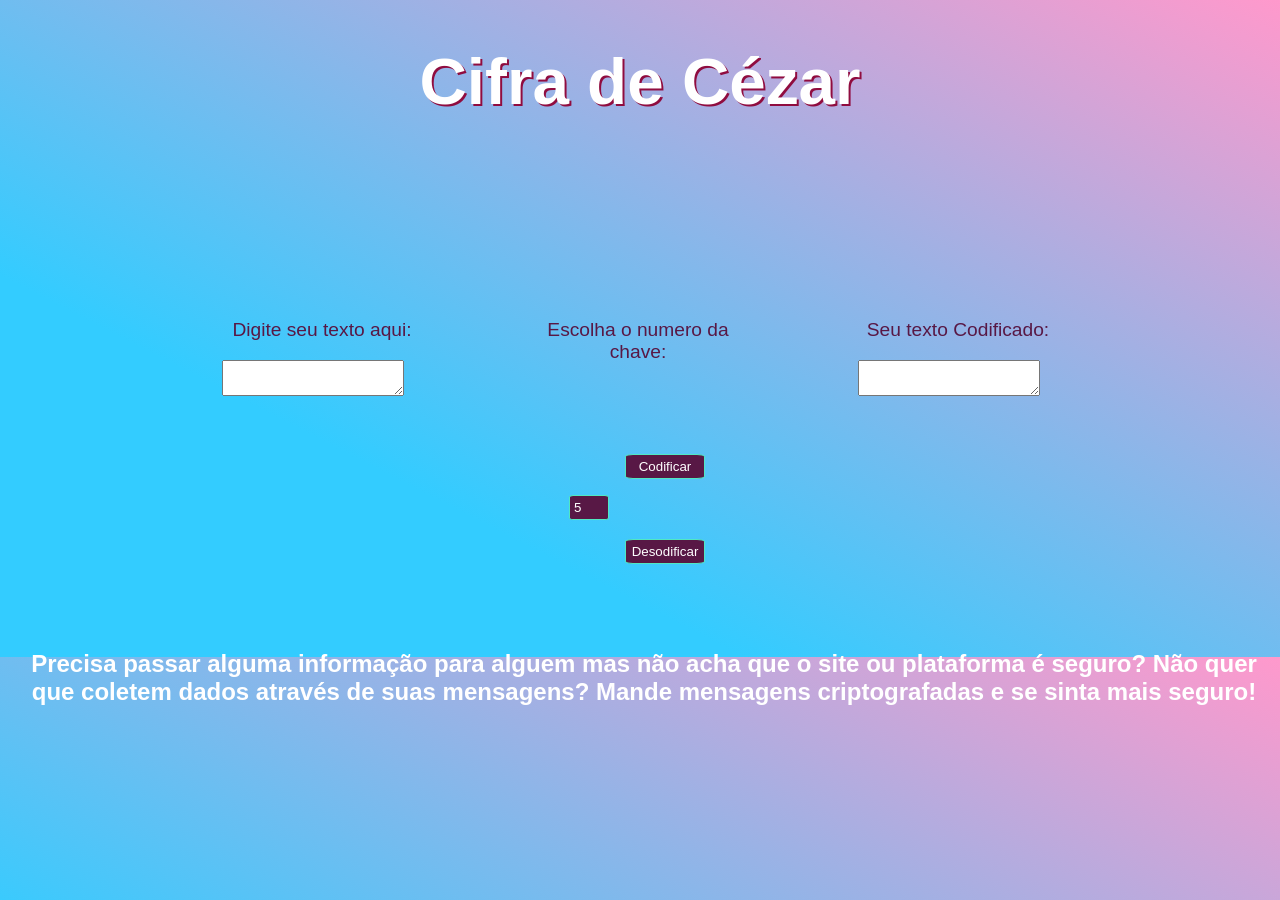
==== src/index.html @ efabb424 "Pagina html,css praticamente prontas, trabalhando no encode do cipher.js e no addEventListener no in" ====
<!DOCTYPE html>
<html>
  <head>
    <meta charset="utf-8">
    <title>Caesar Cipher</title>
    <link rel="stylesheet" href="style.css" />
  </head>
  <body>
    <header><h1 id="title">Cifra de Cézar</h1> </header>


    <section><!--Inicio Caixa de texto-->
        <div id="text-box">
            <div>
                <p class="texts">Digite seu texto aqui:</p>
                <textarea id="box1"></textarea>
            </div>

        </div>
    </section><!--Fim Caixa de texto-->


    <section><!--Inicio Caixa de botões -->
        <div id="code-box">
            <div>
                <p class="texts"> Escolha o numero da chave:</p>
                <input id="rolagem"  type='number' name='shift' value='5' min='1' max='26'>
                 
                </select>
                <input  id="button1" class="button1"  type="submit" value="Codificar">
                <input id="button2" type="submit" value="Desodificar">
            </div>

        </div>

    </section><!--Fim Caixa de botões-->
    


    <section><!--Inicio Caixa de Texto Codificado-->
        <div id="result-box">
            <div>
                <p class="texts"> Seu texto Codificado:</p>
                <textarea id="box2"  ></textarea>
                
            </div>

        </div>

    </section><!--fim Caixa de texto Codificado-->

    <section>
        <div id="safe-text">
            <h1 >Precisa passar alguma informação para alguem mas não acha que o site ou plataforma é seguro? Não quer que coletem dados através de suas mensagens?
                Mande mensagens criptografadas e se sinta mais seguro!</h1>
        </div>
    </section>

    
    <script src="index.js" type="module"></script>
  </body>
</html>
---- src/style.css ----
body{
    height: 605px;
     background: linear-gradient(to top right, #33ccff 29%, #ff99cc 100%);
 }
 
 
 
 
 /********** Layout*******/
 
 
 #title {
     text-align: center;
     text-decoration-color: black;
     font-family:sans-serif;
     color: #fff;
     font-size: 4.1em;
     text-shadow: 2px 2px #900C3F;
 
 }
 
 
 
 #safe-text{
     text-align: center;
     text-decoration-color: black;
     font-family:sans-serif;
     color: #fff;
     position: absolute;
     top:70%;
     
 
 }
 
 #text-box{
     position: absolute;
     top: 30% ;
     left:15% ;
     bottom: 30%;
     margin: 10px;
     padding: 20px;
     width: 200px;
     
 }
 
 #code-box{
    
     position: absolute;
     top: 30% ;
     right:40% ;
     bottom: 30%;
     margin: 10px;
     padding: 20px;
     width: 200px;
 }
 
 #result-box{
     position: absolute;
     top: 30% ;
     right:15% ;
     bottom: 30%;
     margin: 10px;
     padding: 20px;
     width: 200px;
 }
 
 /*******************Botões e areas de texto **********/
 .texts{
     color: #581845;
     font-family: sans-serif;
     text-align: center;
      font-size: 1.2em;
 }
 
 #text-space{
     text-align: match-parent ;
     padding: 20px;
     margin:auto;
     width: auto;
     resize: none;
     overflow: hidden;
     height: 90px;
 
 }
 
 
 
 #button1{
     width: 80px;
     color: #fff;
     background-color: #581845;
     border-radius: 10%;
     border:1px solid #50E8C3;
     padding: 4px;
     margin: 5px;
     position: absolute;
     right:20% ;
     bottom: 40%;
 
 }
 
 #button2{
     width: 80px;
     color: #fff;
     background-color: #581845;
     border-radius: 10%;
     border:1px solid #50E8C3;
     padding: 4px;
     margin: 5px;
     position: absolute;
     right:20% ;
     bottom: 15%;
     
 }
 
 #rolagem{
     width: 30px;
     border-radius: 10%;
     border:1px solid #50E8C3;
     padding: 4px;
     margin: 5px;
     background-color:#581845 ;
     color: #fff;
     position: absolute;
     right:60% ;
     bottom: 28%;
     
     
 
 }
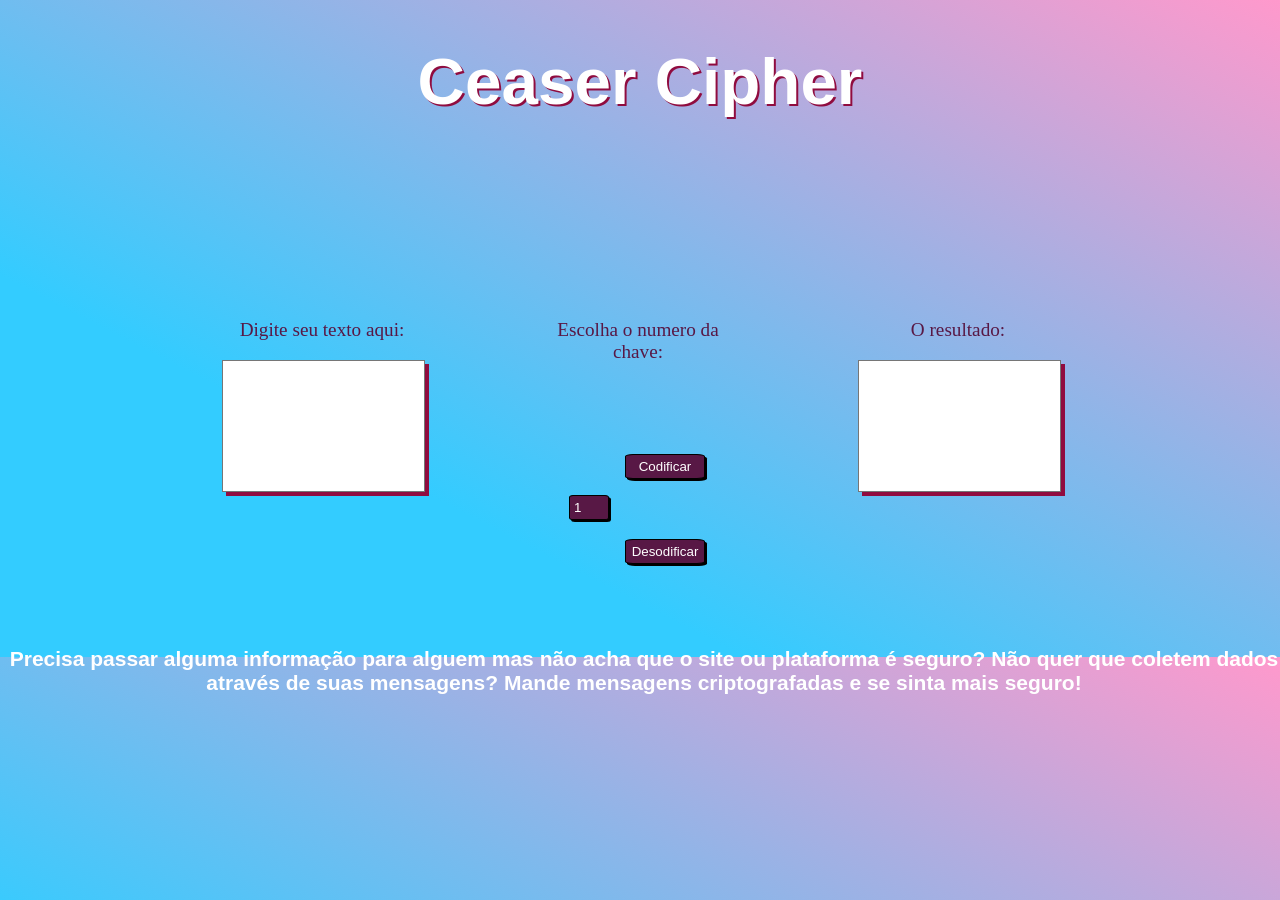
==== commit 59327d33: "Fiz o botão codificar pegar os valores e encode" ====
--- a/src/index.html
+++ b/src/index.html
@@ -6,14 +6,14 @@
     <link rel="stylesheet" href="style.css" />
   </head>
   <body>
-    <header><h1 id="title">Cifra de Cézar</h1> </header>
+    <header><h1 id="title"> Ceaser Cipher</h1> </header>
 
 
     <section><!--Inicio Caixa de texto-->
         <div id="text-box">
             <div>
                 <p class="texts">Digite seu texto aqui:</p>
-                <textarea id="box1"></textarea>
+                <textarea class="text-space" id="box1"></textarea>
             </div>
 
         </div>
@@ -24,7 +24,7 @@
         <div id="code-box">
             <div>
                 <p class="texts"> Escolha o numero da chave:</p>
-                <input id="rolagem"  type='number' name='shift' value='5' min='1' max='26'>
+                <input id="rolagem"  type='number' name='shift' value='1' min='1' max='26'>
                  
                 </select>
                 <input  id="button1" class="button1"  type="submit" value="Codificar">
@@ -40,8 +40,8 @@
     <section><!--Inicio Caixa de Texto Codificado-->
         <div id="result-box">
             <div>
-                <p class="texts"> Seu texto Codificado:</p>
-                <textarea id="box2"  ></textarea>
+                <p class="texts"> O resultado:</p>
+                <textarea class="text-space" id="box2"  ></textarea>
                 
             </div>
 
--- a/src/style.css
+++ b/src/style.css
@@ -2,9 +2,6 @@
     height: 605px;
      background: linear-gradient(to top right, #33ccff 29%, #ff99cc 100%);
  }
- 
- 
- 
  
  /********** Layout*******/
  
@@ -12,34 +9,32 @@
  #title {
      text-align: center;
      text-decoration-color: black;
-     font-family:sans-serif;
+     font-family:'Orbitron', sans-serif;
      color: #fff;
      font-size: 4.1em;
      text-shadow: 2px 2px #900C3F;
  
  }
  
- 
- 
  #safe-text{
      text-align: center;
      text-decoration-color: black;
-     font-family:sans-serif;
+     font-family: 'Roboto', sans-serif;
      color: #fff;
+     font-size: 14px;
      position: absolute;
-     top:70%;
-     
- 
+     top:70%; 
  }
  
- #text-box{
-     position: absolute;
-     top: 30% ;
-     left:15% ;
-     bottom: 30%;
-     margin: 10px;
-     padding: 20px;
-     width: 200px;
+ #text-box {
+    position: absolute;
+    top: 30% ;
+    left:15% ;
+    bottom: 30%;
+    margin: 10px;
+    padding: 20px;
+    width: 200px;
+    
      
  }
  
@@ -62,17 +57,23 @@
      margin: 10px;
      padding: 20px;
      width: 200px;
+    
  }
+
+
  
  /*******************Botões e areas de texto **********/
  .texts{
      color: #581845;
-     font-family: sans-serif;
+     font-family: 'Gugi', cursive;
      text-align: center;
       font-size: 1.2em;
  }
+
+
  
- #text-space{
+ 
+ .text-space{
      text-align: match-parent ;
      padding: 20px;
      margin:auto;
@@ -80,22 +81,23 @@
      resize: none;
      overflow: hidden;
      height: 90px;
+     box-shadow:4px 4px #900C3F;
+    
  
  }
- 
- 
- 
  #button1{
      width: 80px;
      color: #fff;
      background-color: #581845;
      border-radius: 10%;
-     border:1px solid #50E8C3;
+     border:1px solid black;
      padding: 4px;
      margin: 5px;
      position: absolute;
      right:20% ;
      bottom: 40%;
+     box-shadow:2px 2px  black;
+    
  
  }
  
@@ -104,19 +106,21 @@
      color: #fff;
      background-color: #581845;
      border-radius: 10%;
-     border:1px solid #50E8C3;
+     border:1px solid black;
      padding: 4px;
      margin: 5px;
      position: absolute;
      right:20% ;
      bottom: 15%;
+     box-shadow:2px 2px black;
+    
      
  }
  
  #rolagem{
      width: 30px;
      border-radius: 10%;
-     border:1px solid #50E8C3;
+     border:1px solid black;
      padding: 4px;
      margin: 5px;
      background-color:#581845 ;
@@ -124,7 +128,5 @@
      position: absolute;
      right:60% ;
      bottom: 28%;
-     
-     
- 
+     box-shadow:2px 2px black;
  }
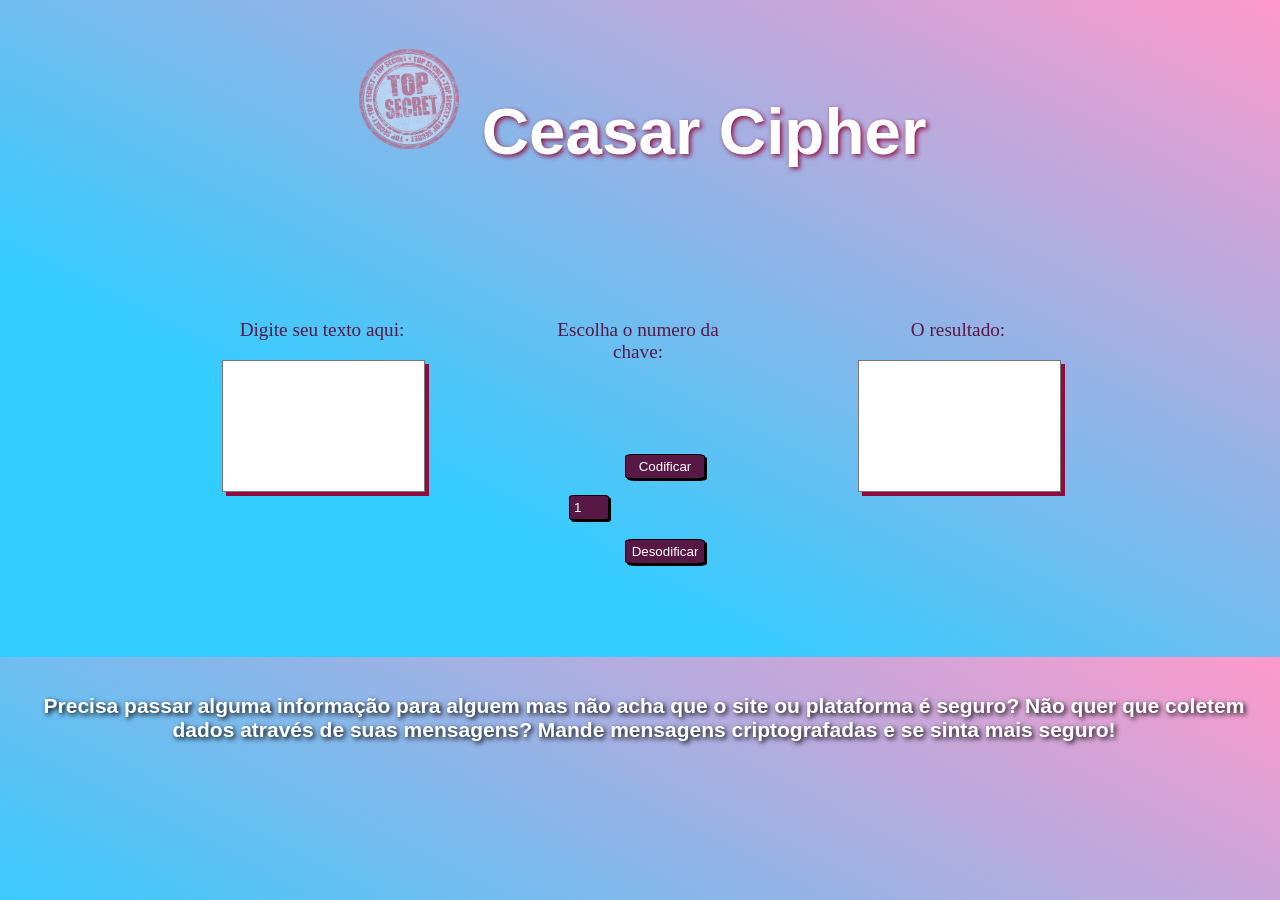
==== commit 90ffbc7e: "Encode funcionando sem erros, trabalhando no decode" ====
--- a/src/index.html
+++ b/src/index.html
@@ -6,7 +6,7 @@
     <link rel="stylesheet" href="style.css" />
   </head>
   <body>
-    <header><h1 id="title"> Ceaser Cipher</h1> </header>
+    <header><h1 id="title"> <img id="image" src="images\secret.png"> Ceasar Cipher  </h1> </header>
 
 
     <section><!--Inicio Caixa de texto-->
@@ -24,7 +24,7 @@
         <div id="code-box">
             <div>
                 <p class="texts"> Escolha o numero da chave:</p>
-                <input id="rolagem"  type='number' name='shift' value='1' min='1' max='26'>
+                <input id="roll"  type='number' name='shift' value='1' min='1' max='26'>
                  
                 </select>
                 <input  id="button1" class="button1"  type="submit" value="Codificar">
@@ -51,7 +51,8 @@
 
     <section>
         <div id="safe-text">
-            <h1 >Precisa passar alguma informação para alguem mas não acha que o site ou plataforma é seguro? Não quer que coletem dados através de suas mensagens?
+            <h1 >Precisa passar alguma informação para alguem mas não acha que o site ou plataforma é seguro?
+                 Não quer que coletem dados através de suas mensagens?
                 Mande mensagens criptografadas e se sinta mais seguro!</h1>
         </div>
     </section>
--- a/src/style.css
+++ b/src/style.css
@@ -12,20 +12,31 @@
      font-family:'Orbitron', sans-serif;
      color: #fff;
      font-size: 4.1em;
-     text-shadow: 2px 2px #900C3F;
+     text-shadow: 2px 2px 5px #900C3F;
  
  }
- 
+
+ #image{
+     width:100px ;
+     opacity:40% ;
+     padding: 5px 5px;
+
+
+ }
+
  #safe-text{
      text-align: center;
-     text-decoration-color: black;
+     text-shadow: 2px 2px 5px black;
      font-family: 'Roboto', sans-serif;
      color: #fff;
      font-size: 14px;
+     padding: 2px;
      position: absolute;
-     top:70%; 
+     top:75%; 
  }
- 
+
+ /********** Caixas de texto*******/
+  
  #text-box {
     position: absolute;
     top: 30% ;
@@ -117,7 +128,7 @@
      
  }
  
- #rolagem{
+ #roll{
      width: 30px;
      border-radius: 10%;
      border:1px solid black;
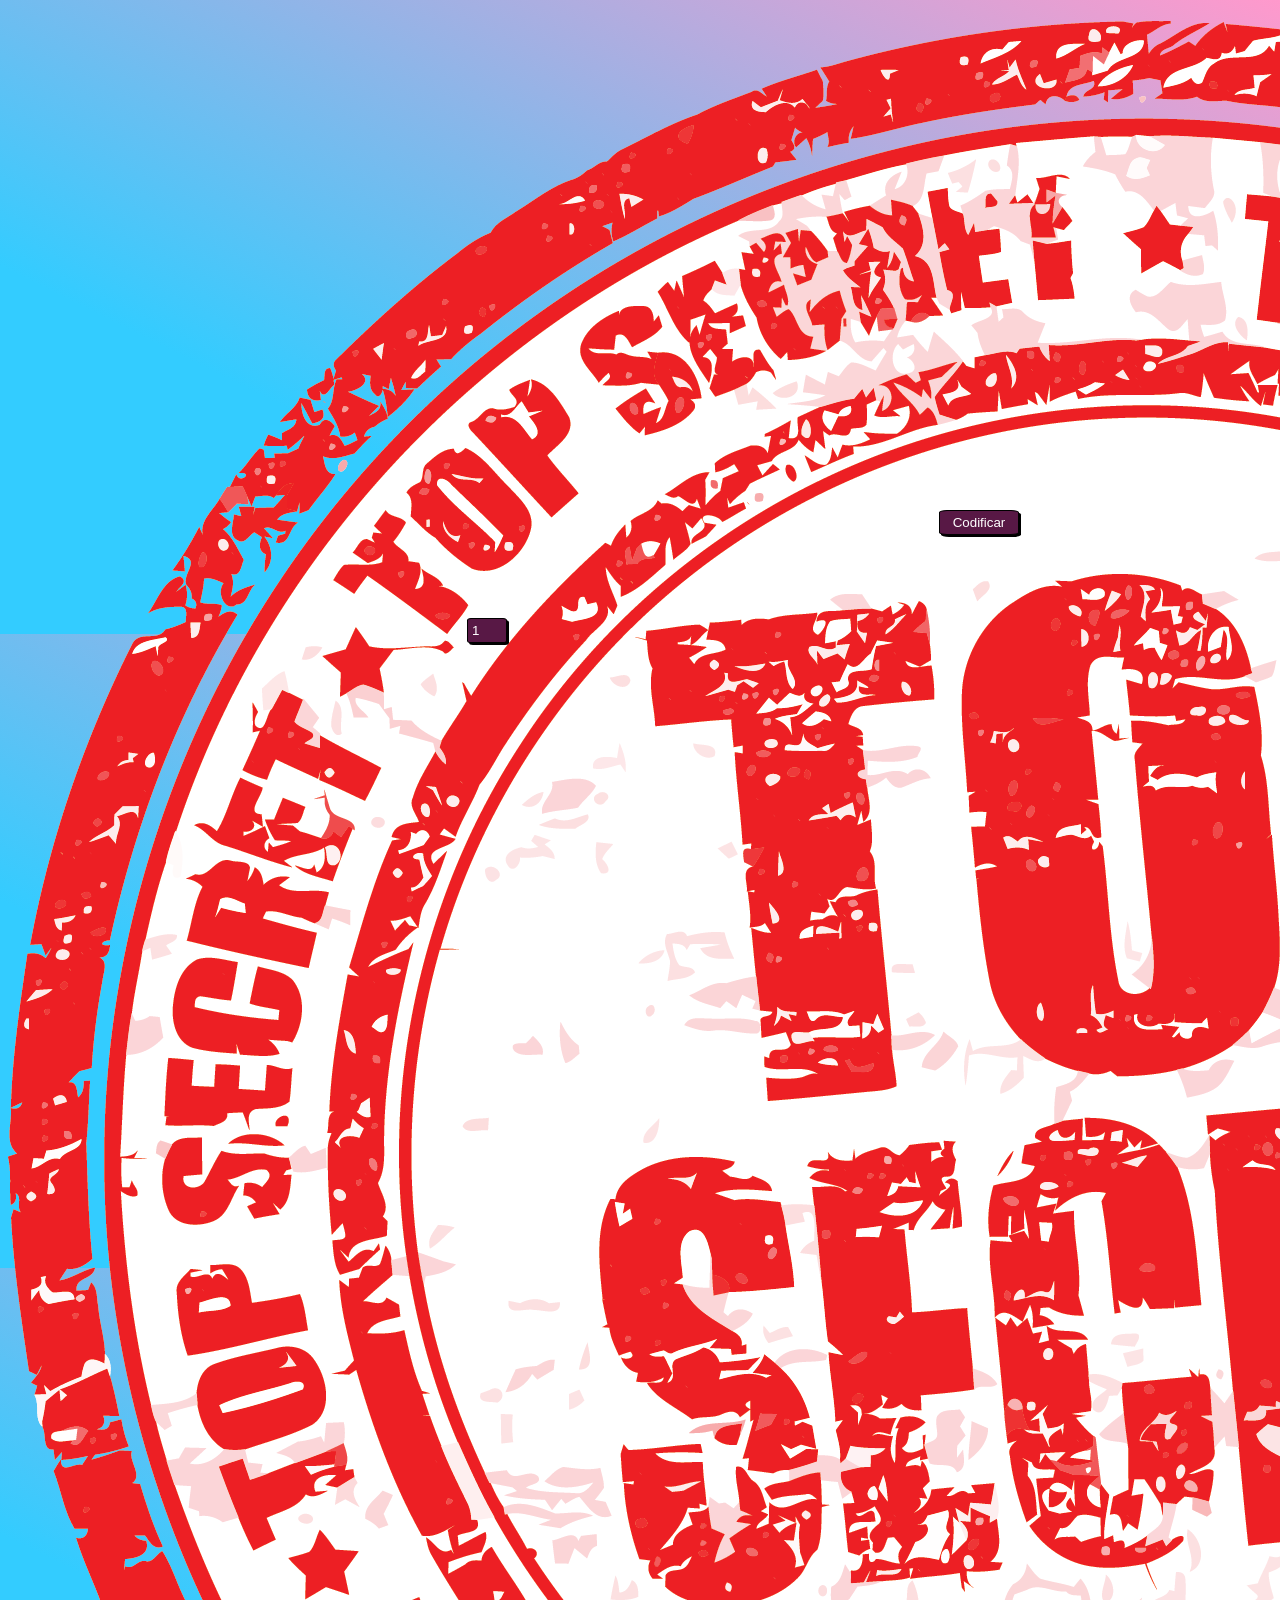
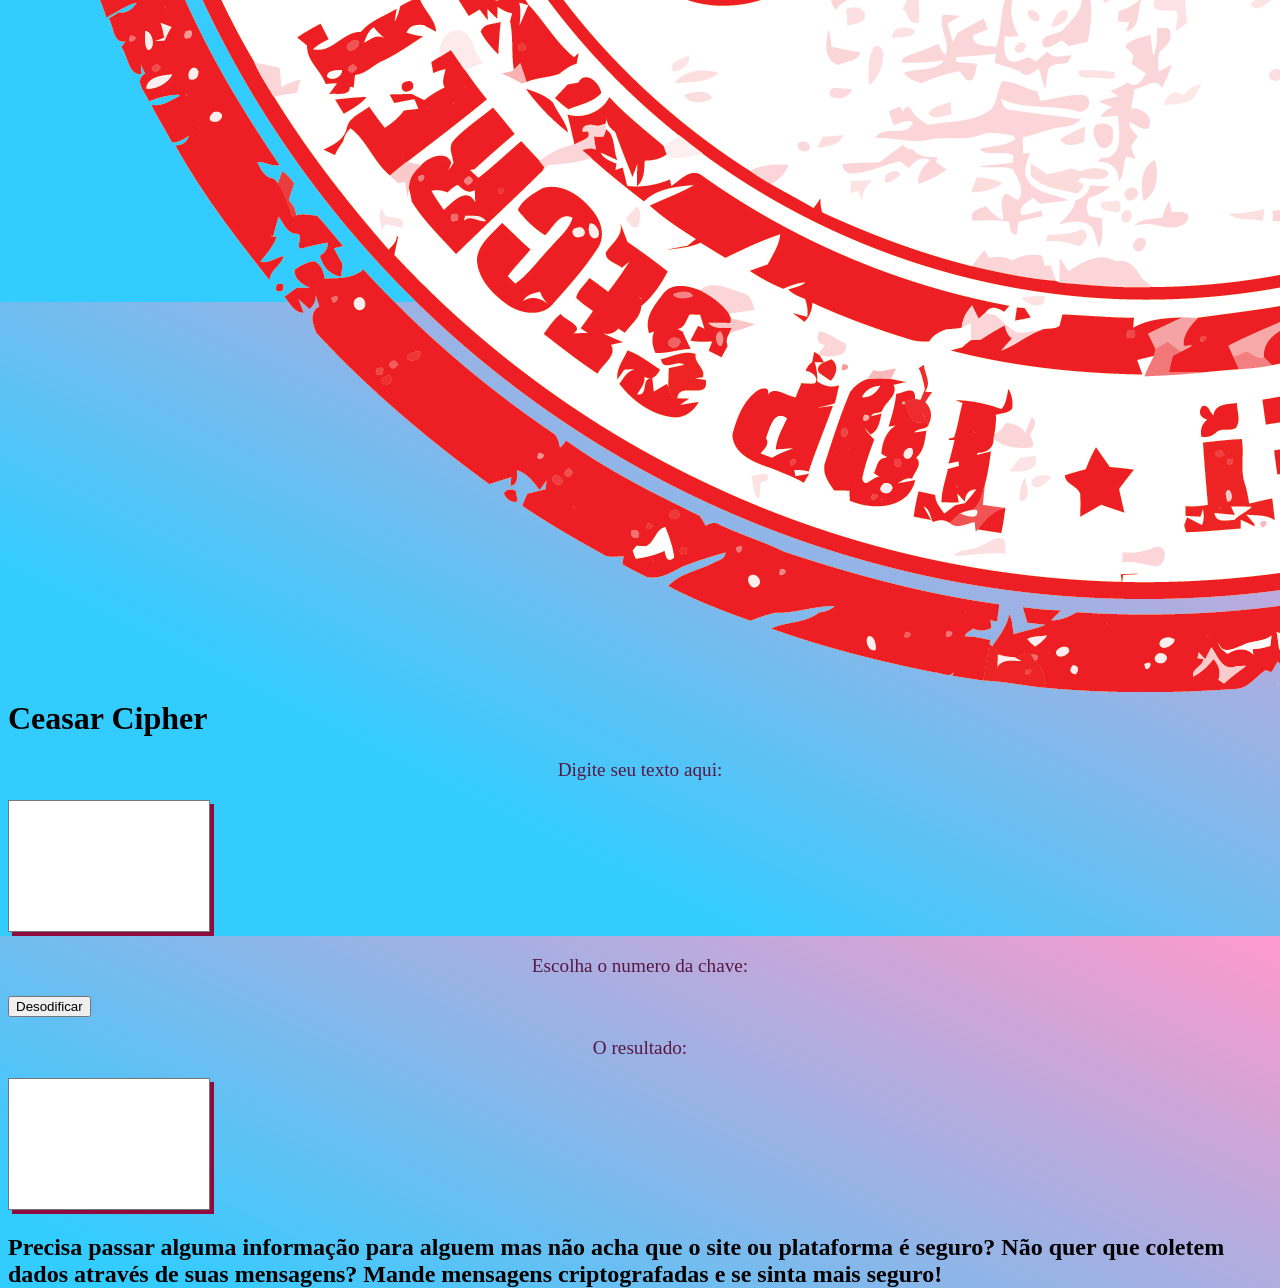
==== commit 376544ba: "Update index.html" ====
--- a/src/index.html
+++ b/src/index.html
@@ -1,63 +1,59 @@
 <!DOCTYPE html>
 <html>
   <head>
-    <meta charset="utf-8">
+    <meta charset="utf-8" />
     <title>Caesar Cipher</title>
     <link rel="stylesheet" href="style.css" />
   </head>
+
   <body>
-    <header><h1 id="title"> <img id="image" src="images\secret.png"> Ceasar Cipher  </h1> </header>
-
-
-    <section><!--Inicio Caixa de texto-->
-        <div id="text-box">
-            <div>
-                <p class="texts">Digite seu texto aqui:</p>
-                <textarea class="text-space" id="box1"></textarea>
-            </div>
-
-        </div>
-    </section><!--Fim Caixa de texto-->
-
-
-    <section><!--Inicio Caixa de botões -->
-        <div id="code-box">
-            <div>
-                <p class="texts"> Escolha o numero da chave:</p>
-                <input id="roll"  type='number' name='shift' value='1' min='1' max='26'>
-                 
-                </select>
-                <input  id="button1" class="button1"  type="submit" value="Codificar">
-                <input id="button2" type="submit" value="Desodificar">
-            </div>
-
-        </div>
-
-    </section><!--Fim Caixa de botões-->
-    
-
-
-    <section><!--Inicio Caixa de Texto Codificado-->
-        <div id="result-box">
-            <div>
-                <p class="texts"> O resultado:</p>
-                <textarea class="text-space" id="box2"  ></textarea>
-                
-            </div>
-
-        </div>
-
-    </section><!--fim Caixa de texto Codificado-->
+    <header>
+      <h1 class="title">
+        <img class="image" src="images\secret.png" /> Ceasar Cipher
+      </h1>
+    </header>
 
     <section>
-        <div id="safe-text">
-            <h1 >Precisa passar alguma informação para alguem mas não acha que o site ou plataforma é seguro?
-                 Não quer que coletem dados através de suas mensagens?
-                Mande mensagens criptografadas e se sinta mais seguro!</h1>
-        </div>
+      <div class="text-box">
+        <p class="texts">Digite seu texto aqui:</p>
+        <textarea class="text-space" class="box1"></textarea>
+      </div>
     </section>
 
-    
+    <section>
+      <div class="code-box">
+        <p class="texts">Escolha o numero da chave:</p>
+        <input
+          id="roll"
+          type="number"
+          name="shift"
+          value="1"
+          min="1"
+          max="25"
+        />
+
+        <input id="button1" class="button1" type="submit" value="Codificar" />
+        <input class="button2" type="submit" value="Desodificar" />
+      </div>
+    </section>
+
+    <section>
+      <div class="result-box">
+        <p class="texts">O resultado:</p>
+        <textarea class="text-space" id="box2"></textarea>
+      </div>
+    </section>
+
+    <section>
+      <div class="safe-text">
+        <h1>
+          Precisa passar alguma informação para alguem mas não acha que o site
+          ou plataforma é seguro? Não quer que coletem dados através de suas
+          mensagens? Mande mensagens criptografadas e se sinta mais seguro!
+        </h1>
+      </div>
+    </section>
+
     <script src="index.js" type="module"></script>
   </body>
 </html>
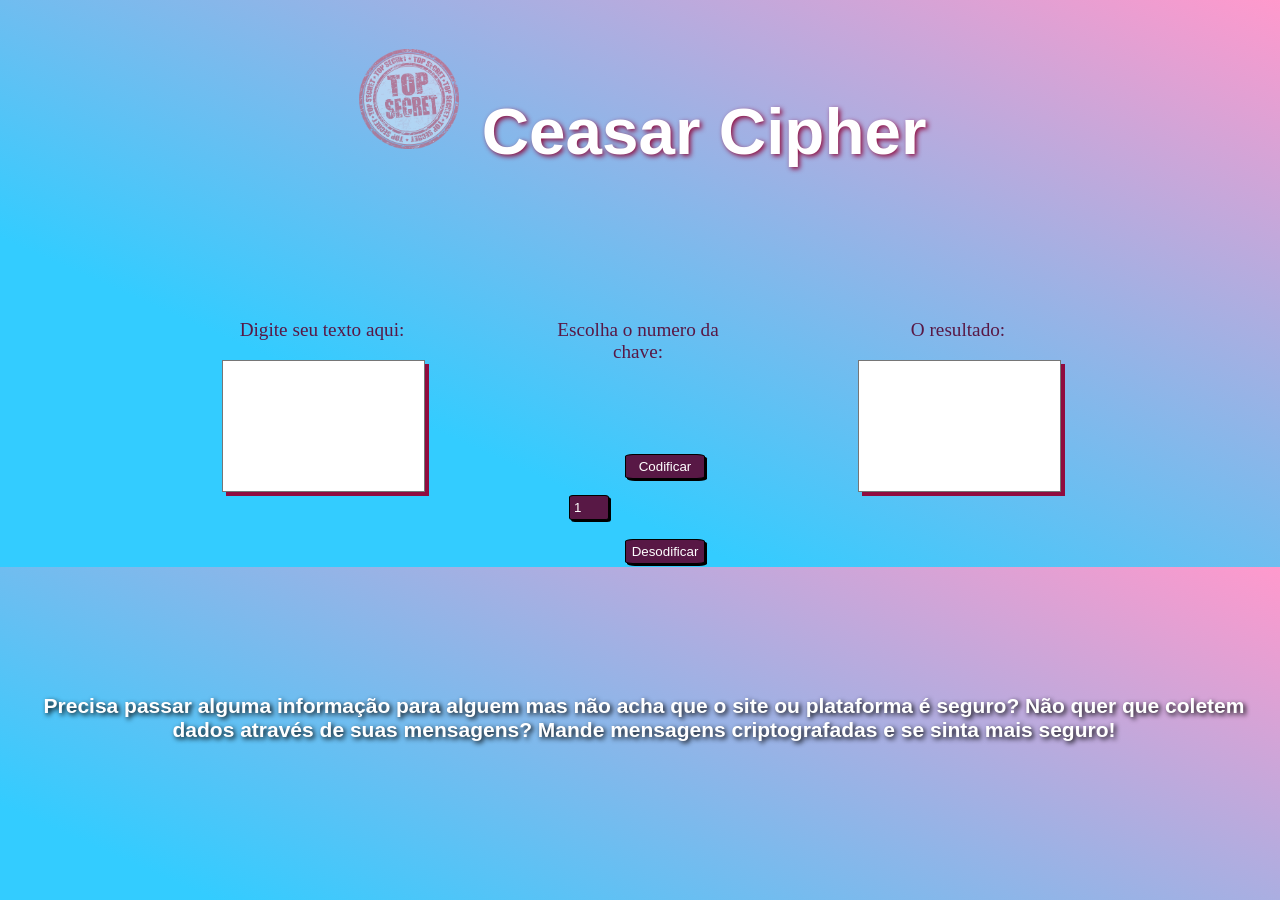
==== commit 174008d6: "Update index.html" ====
--- a/src/index.html
+++ b/src/index.html
@@ -16,7 +16,7 @@
     <section>
       <div class="text-box">
         <p class="texts">Digite seu texto aqui:</p>
-        <textarea class="text-space" class="box1"></textarea>
+        <textarea class="text-space" id="box1"></textarea>
       </div>
     </section>
 
@@ -33,7 +33,7 @@
         />
 
         <input id="button1" class="button1" type="submit" value="Codificar" />
-        <input class="button2" type="submit" value="Desodificar" />
+        <input id="button2" type="submit" value="Desodificar" />
       </div>
     </section>
 
--- a/src/style.css
+++ b/src/style.css
@@ -1,143 +1,120 @@
-body{
-    height: 605px;
-     background: linear-gradient(to top right, #33ccff 29%, #ff99cc 100%);
- }
- 
- /********** Layout*******/
- 
- 
- #title {
-     text-align: center;
-     text-decoration-color: black;
-     font-family:'Orbitron', sans-serif;
-     color: #fff;
-     font-size: 4.1em;
-     text-shadow: 2px 2px 5px #900C3F;
- 
- }
+body {
+  height: 515px;
+  background: linear-gradient(to top right, #33ccff 29%, #ff99cc 100%);
+}
 
- #image{
-     width:100px ;
-     opacity:40% ;
-     padding: 5px 5px;
+.title {
+  text-align: center;
+  text-decoration-color: black;
+  font-family: "Orbitron", sans-serif;
+  color: #fff;
+  font-size: 4.1em;
+  text-shadow: 2px 2px 5px #900c3f;
+}
 
+.image {
+  width: 100px;
+  opacity: 40%;
+  padding: 5px 5px;
+}
 
- }
+.safe-text {
+  text-align: center;
+  text-shadow: 2px 2px 5px black;
+  font-family: "Roboto", sans-serif;
+  color: #fff;
+  font-size: 14px;
+  padding: 2px;
+  position: absolute;
+  top: 75%;
+}
 
- #safe-text{
-     text-align: center;
-     text-shadow: 2px 2px 5px black;
-     font-family: 'Roboto', sans-serif;
-     color: #fff;
-     font-size: 14px;
-     padding: 2px;
-     position: absolute;
-     top:75%; 
- }
+.text-box {
+  position: absolute;
+  top: 30%;
+  left: 15%;
+  bottom: 30%;
+  margin: 10px;
+  padding: 20px;
+  width: 200px;
+}
 
- /********** Caixas de texto*******/
-  
- #text-box {
-    position: absolute;
-    top: 30% ;
-    left:15% ;
-    bottom: 30%;
-    margin: 10px;
-    padding: 20px;
-    width: 200px;
-    
-     
- }
- 
- #code-box{
-    
-     position: absolute;
-     top: 30% ;
-     right:40% ;
-     bottom: 30%;
-     margin: 10px;
-     padding: 20px;
-     width: 200px;
- }
- 
- #result-box{
-     position: absolute;
-     top: 30% ;
-     right:15% ;
-     bottom: 30%;
-     margin: 10px;
-     padding: 20px;
-     width: 200px;
-    
- }
+.code-box {
+  position: absolute;
+  top: 30%;
+  right: 40%;
+  bottom: 30%;
+  margin: 10px;
+  padding: 20px;
+  width: 200px;
+}
 
+.result-box {
+  position: absolute;
+  top: 30%;
+  right: 15%;
+  bottom: 30%;
+  margin: 10px;
+  padding: 20px;
+  width: 200px;
+}
 
- 
- /*******************Botões e areas de texto **********/
- .texts{
-     color: #581845;
-     font-family: 'Gugi', cursive;
-     text-align: center;
-      font-size: 1.2em;
- }
+.texts {
+  color: #581845;
+  font-family: "Gugi", cursive;
+  text-align: center;
+  font-size: 1.2em;
+}
 
+.text-space {
+  text-align: match-parent;
+  padding: 20px;
+  margin: auto;
+  width: auto;
+  resize: none;
+  overflow: hidden;
+  height: 90px;
+  box-shadow: 4px 4px #900c3f;
+}
 
- 
- 
- .text-space{
-     text-align: match-parent ;
-     padding: 20px;
-     margin:auto;
-     width: auto;
-     resize: none;
-     overflow: hidden;
-     height: 90px;
-     box-shadow:4px 4px #900C3F;
-    
- 
- }
- #button1{
-     width: 80px;
-     color: #fff;
-     background-color: #581845;
-     border-radius: 10%;
-     border:1px solid black;
-     padding: 4px;
-     margin: 5px;
-     position: absolute;
-     right:20% ;
-     bottom: 40%;
-     box-shadow:2px 2px  black;
-    
- 
- }
- 
- #button2{
-     width: 80px;
-     color: #fff;
-     background-color: #581845;
-     border-radius: 10%;
-     border:1px solid black;
-     padding: 4px;
-     margin: 5px;
-     position: absolute;
-     right:20% ;
-     bottom: 15%;
-     box-shadow:2px 2px black;
-    
-     
- }
- 
- #roll{
-     width: 30px;
-     border-radius: 10%;
-     border:1px solid black;
-     padding: 4px;
-     margin: 5px;
-     background-color:#581845 ;
-     color: #fff;
-     position: absolute;
-     right:60% ;
-     bottom: 28%;
-     box-shadow:2px 2px black;
- }+#button1 {
+  width: 80px;
+  color: #fff;
+  background-color: #581845;
+  border-radius: 10%;
+  border: 1px solid black;
+  padding: 4px;
+  margin: 5px;
+  position: absolute;
+  right: 20%;
+  bottom: 40%;
+  box-shadow: 2px 2px black;
+}
+
+#button2 {
+  width: 80px;
+  color: #fff;
+  background-color: #581845;
+  border-radius: 10%;
+  border: 1px solid black;
+  padding: 4px;
+  margin: 5px;
+  position: absolute;
+  right: 20%;
+  bottom: 15%;
+  box-shadow: 2px 2px black;
+}
+
+#roll {
+  width: 30px;
+  border-radius: 10%;
+  border: 1px solid black;
+  padding: 4px;
+  margin: 5px;
+  background-color: #581845;
+  color: #fff;
+  position: absolute;
+  right: 60%;
+  bottom: 28%;
+  box-shadow: 2px 2px black;
+}
